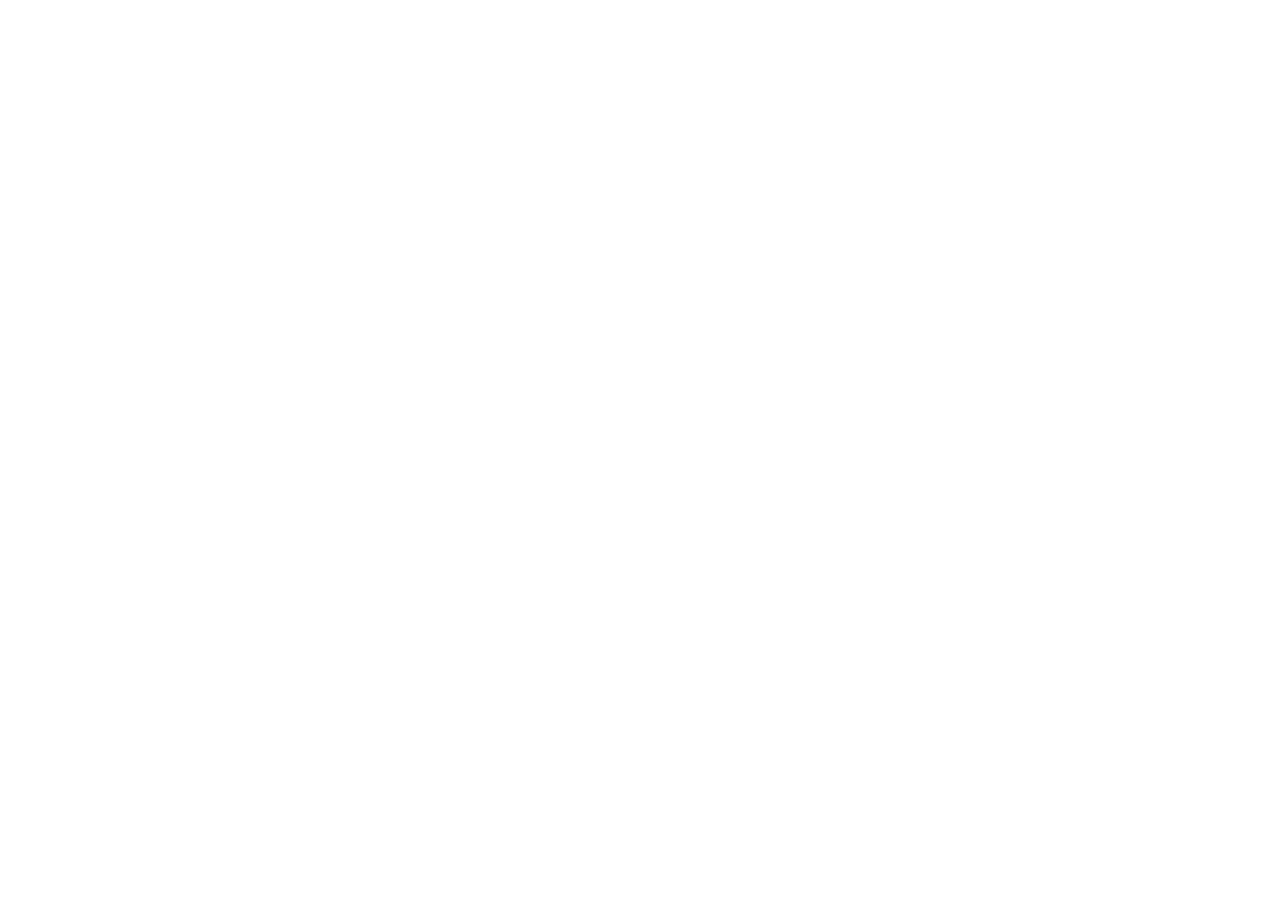
==== index.html @ 56a1ce68 "add stater files" ====
<!DOCTYPE html>
<html lang="en">
    <head>
        <title>Moony - Accueil</title>
        <meta charset="UTF-8">
        <meta name="viewport" content="width=device-width, initial-scale=1">
        <link rel="stylesheet" type="" href="https://maxcdn.bootstrapcdn.com/bootstrap/3.3.7/css/bootstrap.min.css">
        <link href="style.css" rel="stylesheet">
    </head>
    <body>
    
    <script src="script.js"></script>
    </body>
</html>
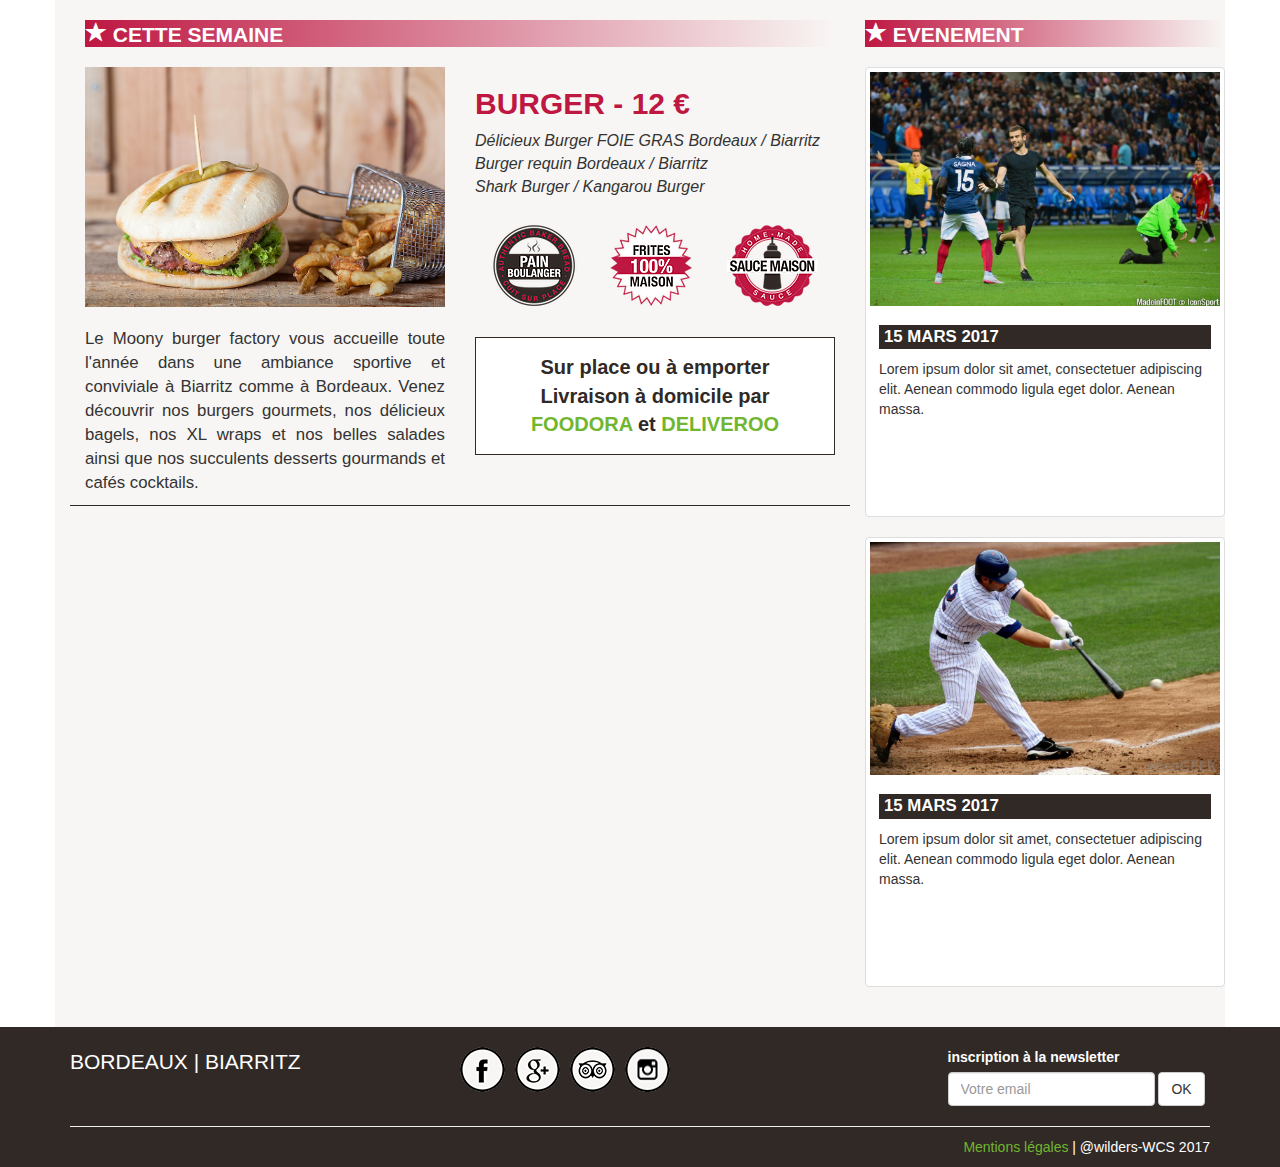
==== commit af984d1b: "version 09 mars" ====
--- a/index.html
+++ b/index.html
@@ -1,14 +1,169 @@
 <!DOCTYPE html>
 <html lang="en">
-    <head>
-        <title>Moony - Accueil</title>
-        <meta charset="UTF-8">
-        <meta name="viewport" content="width=device-width, initial-scale=1">
-        <link rel="stylesheet" type="" href="https://maxcdn.bootstrapcdn.com/bootstrap/3.3.7/css/bootstrap.min.css">
-        <link href="style.css" rel="stylesheet">
-    </head>
-    <body>
-    
+
+<head>
+    <title>Moony - Accueil</title>
+    <meta charset="UTF-8">
+    <meta name="viewport" content="width=device-width, initial-scale=1">
+    <link rel="stylesheet" type="" href="https://maxcdn.bootstrapcdn.com/bootstrap/3.3.7/css/bootstrap.min.css">
+    <link href="style.css" rel="stylesheet">
     <script src="script.js"></script>
-    </body>
-</html>+</head>
+
+<body>
+    <div class="content">
+        <header>
+
+        </header>
+        <div class="container" id="middle">
+            <!--centre-->
+
+            <div class="container">
+                <div class="row">
+                    <!-- colonne1 -->
+                    <div class="col-md-8 col-sm-12 section">
+                        <h1><span class="glyphicon glyphicon-star"></span> CETTE SEMAINE</h1>
+                        <div class="row">
+                            <div class="col-md-6 col-sm-12 ">
+                                <!-- colonne1A -->
+                                <img class="img-responsive" src="img/food12.jpg" />
+                            </div>
+
+                            <div class="col-md-6 col-sm-12 description">
+                                <!-- colonne1B -->
+                                <h2> BURGER - 12 &#x20AC;</h2>
+                                <p>Délicieux Burger FOIE GRAS Bordeaux / Biarritz <br /> Burger requin Bordeaux / Biarritz <br
+                                    /> Shark Burger / Kangarou Burger</p>
+                                <div class="labels">
+                                <img class="img-responsive logoHomemade" src="img/pain.png" />
+                                <img class="img-responsive logoHomemade" src="img/frites.png" />
+                                <img class="img-responsive logoHomemade" src="img/saucemaison.png" />
+                                </div>
+                            </div>
+                        </div>
+
+                        <div class="row presentation">
+                            <div class="col-md-6 col-sm-12 text-justify">
+                                <p>Le Moony burger factory vous accueille toute l'année dans une ambiance sportive et conviviale
+                                    à Biarritz comme à Bordeaux. Venez découvrir nos burgers gourmets, nos délicieux bagels,
+                                    nos XL wraps et nos belles salades ainsi que nos succulents desserts gourmands et cafés
+                                    cocktails.
+                                </p>
+                               
+                            </div>
+                            <div class="col-md-6 col-sm-12 ">
+                                        <div class="livraison">Sur place ou à emporter<br />
+                                            Livraison à domicile par <br />
+                                            <a href="https://www.foodora.fr/en/restaurant/s7ub/moony?gclid=Cj0KEQiA9P7FBRCtoO33_LGUtPQBEiQAU_tBgFKMn4icsuZDmcL0M7GoQatkMc4tFU2u-kapKQLOYqgaAv9E8P8HAQ" class="">FOODORA</a>
+                                            et <a href="https://deliveroo.fr/en/menu/bordeaux/saint-genes-victoire/moony" class="">DELIVEROO</a>
+                                         </div>
+                            </div>
+                        </div> <!-- fin row présentation -->
+
+                        <div class="row video">
+                            <div class="col-md-12 col-sm-12">
+                                
+                                <div class="embed-responsive embed-responsive-16by9">
+                                    <iframe class="embed-responsive-item" src="https://player.vimeo.com/video/135651630?color=64fad2&title=0&byline=0&portrait=0" width="640" height="270" frameborder="0" webkitallowfullscreen mozallowfullscreen allowfullscreen></iframe>
+                                 </div>        
+                                
+                            </div>
+                            
+                        </div> <!-- fin row video -->
+
+                    </div> <!-- FIN colonne1 -->
+                   
+
+
+
+
+
+                    <!-- colonne2 -->
+                    <div class="col-md-4 col-sm-12 section sport">
+                        <h1><span class="glyphicon glyphicon-star"></span> EVENEMENT</h1>
+                        <div class="thumbnail">
+                        <img class="img-responsive" src="img/foot.jpg" alt="...">
+                        <div class="caption">
+                            <h4>15 mars 2017</h4>
+                            <p>Lorem ipsum dolor sit amet, consectetuer adipiscing elit. Aenean commodo ligula eget dolor. Aenean massa.</p>
+                            </div>
+                        </div>
+                        <div class="thumbnail">
+                        <img class="img-responsive" src="img/baseball.jpg" alt="...">
+                        <div class="caption">
+                            <h4>15 mars 2017</h4>
+                            <p>Lorem ipsum dolor sit amet, consectetuer adipiscing elit. Aenean commodo ligula eget dolor. Aenean massa.</p>
+                            </div>
+                        </div>
+                    
+                    </div>
+                </div>
+            </div>
+
+        </div>
+        <!--pied de page .............................................................................................. -->
+
+        <footer class="container-fluid">
+            <div class="container fond_pied">
+
+                <div class="row">
+                    <!--address + formulaire -->
+                    <div class="col-md-4  col-sm-12 ville">
+                        BORDEAUX | BIARRITZ
+                    </div>
+                    <div class="col-md-4  col-sm-12 text-center icon_align align_RS">
+                        <!--<div class="row">
+                            <div class="col-md-12 col-sm-12 align_RS">-->
+                        <img class="img-responsive tailleRS" src="img/facebook.png" />
+                        <img class="img-responsive tailleRS" src="img/g+.png" />
+                        <img class="img-responsive tailleRS" src="img/tripadvisor.png" />
+                        <img class="img-responsive tailleRS" src="img/autre.png" />
+                        <!--  </div> -->
+                    </div>
+
+                    <div class="col-md-3 col-md-offset-1 col-sm-12 ">
+                        <form class="form-inline">
+                            <div class="form-group">
+                                <label for="exampleInputName2">inscription à la newsletter</label><br />
+                                <input type="text" class="form-control" id="email" placeholder="Votre email">
+                                <button type="submit" class="btn btn-default">OK</button>
+                            </div>
+                        </form>
+                    </div>
+                </div>
+                <!-- FIN address + formulaire -->
+
+                <!-- FIN reseaux sociaux -->
+
+                <div class="row">
+                    <!-- séparateur -->
+                    <div class="col-md-12 col-sm-12 ">
+                        <hr />
+                    </div>
+                </div>
+                <!-- FIN -->
+                <div class="row mention">
+                    <!-- séparateur -->
+                    <div class="col-md-12 col-sm-12 text-right">
+                        <a href="#">Mentions légales</a> | @wilders-WCS 2017
+                    </div>
+                </div>
+                <!-- FIN -->
+
+
+            </div>
+            <!-- FIN container fond_pied -->
+        </footer>
+    </div>
+    <script src="https://ajax.googleapis.com/ajax/libs/jquery/1.12.4/jquery.min.js"></script>
+    <!-- Include all compiled plugins (below), or include individual files as needed -->
+    <script src="https://maxcdn.bootstrapcdn.com/bootstrap/3.3.7/js/bootstrap.min.js" integrity="sha384-Tc5IQib027qvyjSMfHjOMaLkfuWVxZxUPnCJA7l2mCWNIpG9mGCD8wGNIcPD7Txa"
+        crossorigin="anonymous"></script>
+
+</body>
+
+</html>
+
+
+<!-- <iframe src="https://player.vimeo.com/video/135651630?color=64fad2&title=0&byline=0&portrait=0" width="640" height="270" frameborder="0" webkitallowfullscreen mozallowfullscreen allowfullscreen></iframe>
+<p><a href="https://vimeo.com/135651630">Moony</a> from <a href="https://vimeo.com/eyebeamvideos">eyebeam videos</a> on <a href="https://vimeo.com">Vimeo</a>.</p> -->--- a/style.css
+++ b/style.css
@@ -0,0 +1,190 @@
+html {
+    font-family: Arial, sans-serif;
+    height: 100%;
+}
+body {
+    height: 100%;
+}
+#middle {
+    background-color: #f8f6f4;
+    padding-bottom: 20px;
+}
+a, a:hover, a:active, a:visited {
+    color: #70b62f;
+}
+
+.section h1 {
+    background: -webkit-linear-gradient( right, #be1742, #f8f6f4);
+    background: -moz-linear-gradient( right, #be1742, #f8f6f4);
+    background: -ms-linear-gradient( right, #be1742, #f8f6f4);
+    background: -o-linear-gradient( right, #be1742, #f8f6f4);
+    background:  linear-gradient( to right, #be1742, #f8f6f4);
+    color: white;
+    font-size: 1.5em;
+    font-weight: bold;
+    text-transform: uppercase;
+    padding: 1px;
+    margin-bottom: 20px;
+}
+h2 {
+     color: #be1742;
+     text-transform: uppercase;
+}
+h3 {
+}
+h4 {
+    background-color: #312926;
+    padding: 3px 5px;
+    color : white;
+    font-size: 1.2em;
+    font-weight: bold;
+    text-transform: uppercase;     
+    
+}
+strong {
+    font-weight: bold;
+    color: #be1742;
+}
+
+/* ACCUEIL*/
+
+.description p {
+    font-size: 16px;
+    font-style: italic;
+    }
+.description h2 {
+    font-size: 30px;
+   font-weight: bold;
+    text-transform: uppercase;
+}
+.labels {
+    display: flex;
+    padding-top: 15px;
+}
+.logoHomemade {
+    margin-left: auto;
+    margin-right: auto;
+}
+.presentation {
+    border-bottom: 1px solid #312926;
+    margin-bottom : 15px;
+}
+.presentation p {
+    padding-top: 20px;
+    font-size: 1.2em;
+}
+.livraison {
+    background-color:white;/*#a6a29f*/
+    border: 1px solid #312926; 
+    color: #312926;
+    font-size: 20px;
+    font-weight: bold;
+    text-align: center;
+    padding: 15px 0; 
+    margin-top: 30px;
+}
+.livraison p {
+    font-size: 25px;
+    padding: 0;
+    margin: 0;
+}
+
+/* -------------------FOOTER----------------------- */
+
+footer {
+     background-color: #312926; 
+}
+.fond_pied {
+    background-color: #312926;
+    color:  white;
+    padding-top: 20px;
+    padding-bottom: 10px;
+}
+hr {
+    padding: 0;
+    margin: 20px 0 0 0;
+}
+.ville {
+    text-transform: uppercase;
+    font-size: 1.5em ;
+}
+.icon_align {
+    display: flex;
+}
+.RS {
+     padding: 10px 0;
+}
+.align_RS {
+     display: flex; 
+}
+.align_RS img {
+     margin-right: 10px;
+}
+.mention {
+    padding-top: 10px;
+}
+
+/*PAGE CARTE*/
+.legend {
+    color: #70b62f;
+}
+.prix {
+    font-weight: bold;
+    background-color: #70b62f;
+    padding: 2px;
+}
+
+/* PAGE CONCEPT */
+.thumbnail {
+    height: 450px;
+}
+@media screen and (max-width: 992px) {
+ .thumbnail {
+    height: 100%;
+}   
+}
+
+
+ /* PAGE CONTACT*/
+ .contact span {
+     background-color: #be1742;
+     font-size: 1.2em;
+     font-weight: bold;
+     color: white;
+     padding: 5px;
+ }
+
+
+ /* EFFETS IMAGES CARTE */
+ 
+ 
+
+@font-face{font-weight:normal;font-style:normal;font-family:'feathericons';src:url('../fonts/feathericons/feathericons.eot?-8is7zf');src:url('../fonts/feathericons/feathericons.eot?#iefix-8is7zf') format('embedded-opentype'),url('../fonts/feathericons/feathericons.woff?-8is7zf') format('woff'),url('../fonts/feathericons/feathericons.ttf?-8is7zf') format('truetype'),url('../fonts/feathericons/feathericons.svg?-8is7zf#feathericons') format('svg')}
+*, *:after, *:before {box-sizing: border-box;}
+.grid{position:relative;margin:0 auto;padding:1em 0 4em;max-width:1000px;list-style:none;text-align:center}
+.grid figure{position:relative;float:right;overflow:hidden;margin:10px 0;width:100%;background:#3085a3;text-align:center;cursor:pointer}
+.grid figure img{position:relative;display:block;min-height:100%;max-width:100%;opacity:1}
+.grid figure figcaption{padding:2em;color:#fff;text-transform:uppercase;font-size:1.25em;-webkit-backface-visibility:hidden;backface-visibility:hidden}
+.grid figure figcaption::before,.grid figure figcaption::after{pointer-events:none}
+.grid figure figcaption,.grid figure figcaption>a{position:absolute;top:0;left:0;width:100%;height:100%}
+.grid figure figcaption>a{z-index:1000;text-indent:200%;white-space:nowrap;font-size:0;opacity:0}
+.grid figure h2{word-spacing:-0.15em;font-weight:300}
+.grid figure h2 span{font-weight:800}
+.grid figure h2,.grid figure p{margin:0}
+.grid figure p{letter-spacing:1px;font-size:68.5%}
+@media screen and (max-width:50em){
+.grid figure{display:inline-block; float:none;margin:10px auto;width:100%}
+}
+
+
+figure.effect-sarah{background:#312926}
+ figure.effect-sarah img{max-width:110%;width:-webkit-calc(100%+20px);width:calc(100%+20px);-webkit-transition:opacity .35s,-webkit-transform .35s;transition:opacity .35s,transform .35s;-webkit-transform:translate3d(-10px,0,0);transform:translate3d(-10px,0,0);-webkit-backface-visibility:hidden;backface-visibility:hidden}
+ figure.effect-sarah:hover img{opacity:.4;-webkit-transform:translate3d(0,0,0);transform:translate3d(0,0,0)}
+ figure.effect-sarah figcaption{text-align:left}
+ figure.effect-sarah h2{position:relative;overflow:hidden;padding:.5em 0}
+ figure.effect-sarah h2::after{position:absolute;bottom:0;left:0;width:100%;height:3px;background:#fff;content:'';-webkit-transition:-webkit-transform .35s;transition:transform .35s;-webkit-transform:translate3d(-100%,0,0);transform:translate3d(-100%,0,0)}
+ figure.effect-sarah:hover h2::after{-webkit-transform:translate3d(0,0,0);transform:translate3d(0,0,0)}
+ figure.effect-sarah p{padding:1em 0;opacity:0;-webkit-transition:opacity .35s,-webkit-transform .35s;transition:opacity .35s,transform .35s;-webkit-transform:translate3d(100%,0,0);transform:translate3d(100%,0,0)}
+ figure.effect-sarah:hover p{opacity:1;-webkit-transform:translate3d(0,0,0);transform:translate3d(0,0,0)}
+
+
